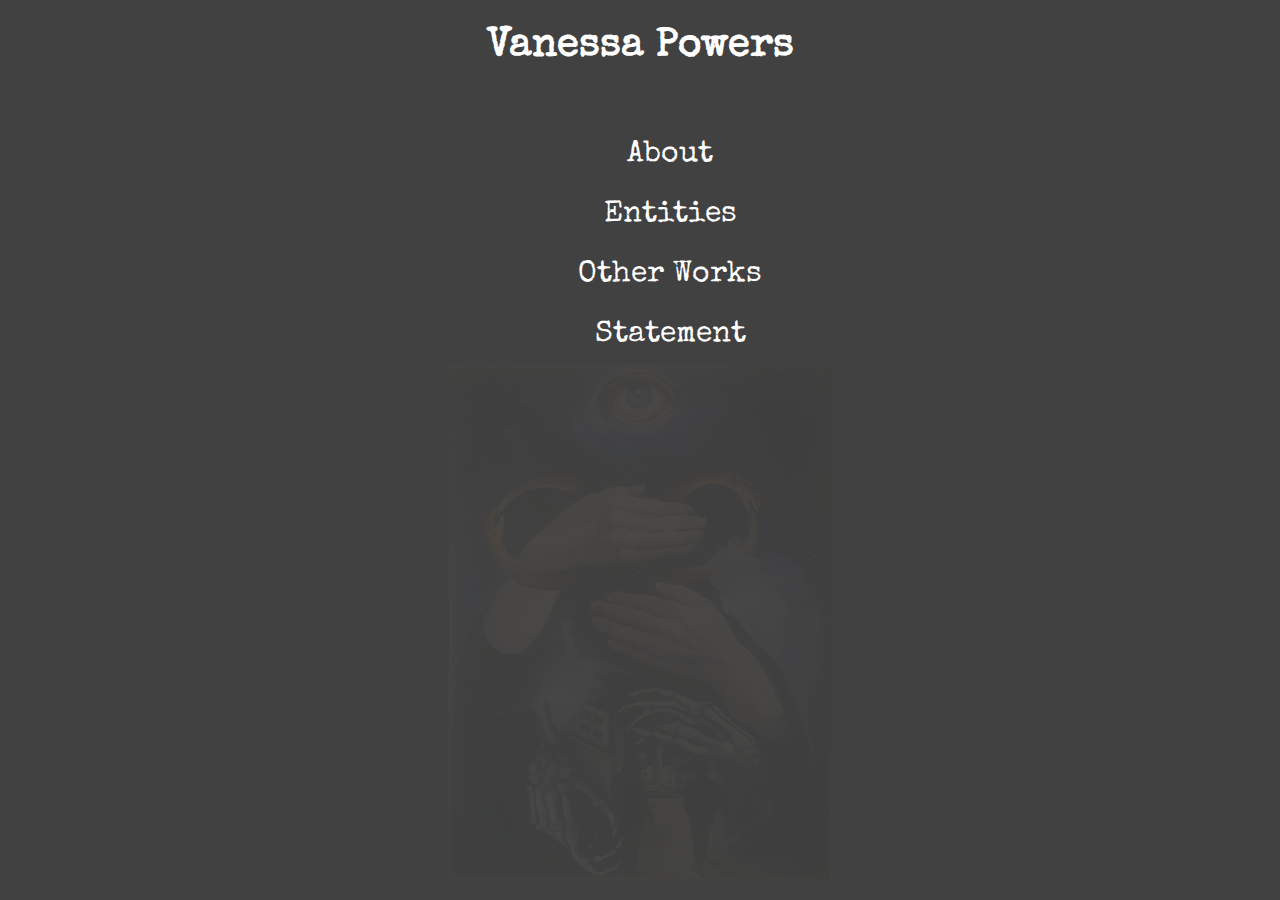
==== index.html @ fae6e9ec "improvements to homepage" ====
<!DOCTYPE html>
    <html>
        <head>
            <title>
            </title>
            <link rel="stylesheet" type="text/css" href="styles.css">
             <link rel="stylesheet" href="https://maxcdn.bootstrapcdn.com/font-awesome/4.3.0/css/font-awesome.min.css">
            <script src="https://code.jquery.com/jquery-2.1.4.min.js"></script>
            <link href='https://fonts.googleapis.com/css?family=Special+Elite' rel='stylesheet' type='text/css'>
            <link rel="stylesheet" href="https://maxcdn.bootstrapcdn.com/font-awesome/4.4.0/css/font-awesome.min.css">
        </head>
        <body>
                

                <div class="header">
                      <h1><a href="index.html"><h1>Vanessa Powers</a></h1>
                </div>
            
                    <nav>  
                        <div class="mouse"><!--<h5>Navigate</h5>--><i class="fa fa-bars"></i><img src="images/mouse1.jpg"></div>
                   
                        <ul>
                            <li><a href="#">About</a></li>
                            <li><a href="#">Entities</a></li>
                            <li><a href="">Other Works</a></li>
                            <li><a href="">Statement</a></li>
                        </ul>
                    </nav>
               <div class="entity"><img src="images/entity1.jpg" onmouseover="this.src='images/entity2.jpg'" onmouseout="this.src='images/entity1.jpg' "/></div>

         <script>
                    $(document).ready(function(){
                    $(".entity").hide().fadeIn(5000);
                });
                   $(document).ready(function() {
                   $("ul li a").mouseenter(function() {
                    $(this).css({
                     
                    });
                  });

                  $("ul li a").mouseleave(function() {
                    $(this).attr("style", "");
                  });

                  $(".mouse").click(function() {
                    if ($("ul").hasClass("open")) {
                      $("ul").slideUp();
                      $("ul").removeClass("open");
                    } else {
                      $("ul").slideDown();
                      $("ul").addClass("open");
                    }
                  });
                });

    </script>
       
        </body>
    </html>
---- styles.css ----
html {
    background-color: #414141;
    color: white;
    margin: 0 auto;
    font-family: 'Special Elite', cursive;
}

a {
    text-decoration: none;
    color: white;
}


a:hover {
  color:gray;
}

h1 {
  font-size: 40px;
}

.header {
  width: 100%; 
  text-align: center;
  background-color: #414141;

}

.entity {
    text-align: center; 
}
 
nav {
  float: left;
  width: 100%;
  clear: both;
  
   
}

ul {
    display: block;
    padding: 15px;
    width: 100%;
    text-align: center;
}

ul li {
    float: left;
    display: inline-block;
    font-size: 30px;
    padding: 15px;
    width: 100%;
      
}


.mouse {
  display: none;
  font-size: 15px;
  float: left;
  cursor: pointer;

}

 @media (max-width: 900px) {
        .mouse {
          font-size: 15px;
          display: block;
          border-width: 2px;
          border-color: black;
          text-align: center;
          width:100%;
          padding-bottom: 10px;
          padding-left: 25px;
        }

        ul {
          display: none;
          width: 100%;
        
        }

        .entity img {
           height: 400px;
        }

        ul li {
          width: 100%;


        }
      }
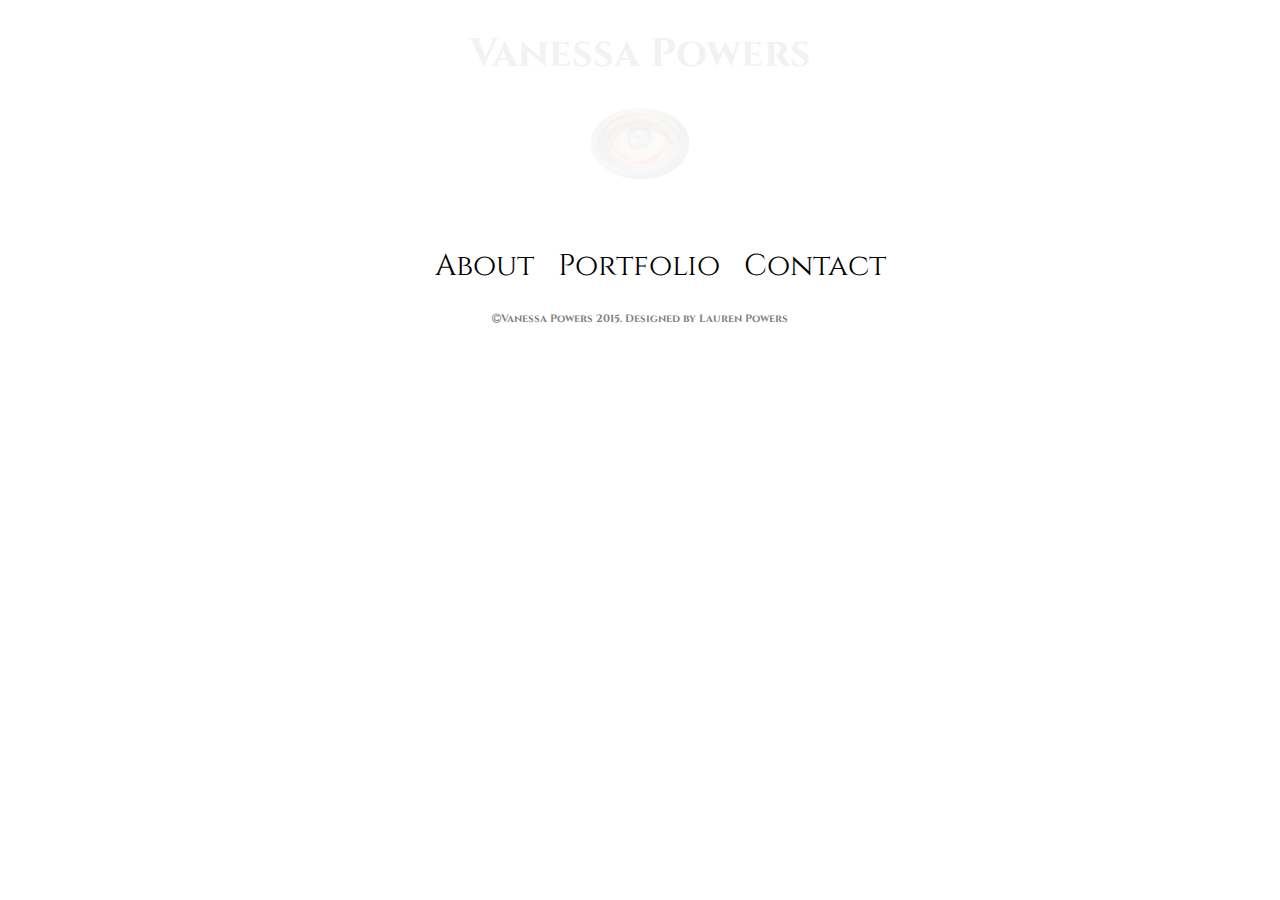
==== commit 0f6a0c26: "modified after vanessa input" ====
--- a/index.html
+++ b/index.html
@@ -1,60 +1,65 @@
 <!DOCTYPE html>
     <html>
         <head>
-            <title>
-            </title>
+            <title>Vanessa Powers</title>
             <link rel="stylesheet" type="text/css" href="styles.css">
              <link rel="stylesheet" href="https://maxcdn.bootstrapcdn.com/font-awesome/4.3.0/css/font-awesome.min.css">
             <script src="https://code.jquery.com/jquery-2.1.4.min.js"></script>
-            <link href='https://fonts.googleapis.com/css?family=Special+Elite' rel='stylesheet' type='text/css'>
+            <link href='https://fonts.googleapis.com/css?family=Cinzel' rel='stylesheet' type='text/css'>
             <link rel="stylesheet" href="https://maxcdn.bootstrapcdn.com/font-awesome/4.4.0/css/font-awesome.min.css">
+              <link rel="shortcut icon" href="images/eye.png" type="image/ico" />
         </head>
+
         <body>
-                
-
                 <div class="header">
                       <h1><a href="index.html"><h1>Vanessa Powers</a></h1>
+                      <div id="eye"> <img src="images/eye.png"></div>
                 </div>
-            
-                    <nav>  
-                        <div class="mouse"><!--<h5>Navigate</h5>--><i class="fa fa-bars"></i><img src="images/mouse1.jpg"></div>
-                   
+         
+                    <nav> 
+                        <div class="mouse">
+                         <i class="fa fa-bars"></i>
+                        </div>
                         <ul>
-                            <li><a href="#">About</a></li>
-                            <li><a href="#">Entities</a></li>
-                            <li><a href="">Other Works</a></li>
-                            <li><a href="">Statement</a></li>
+                            <li><a href="about.html">About</a></li>
+                            <li><a href="">Portfolio</a></li>
+                            <li><a href="">Contact</a></li>
                         </ul>
                     </nav>
-               <div class="entity"><img src="images/entity1.jpg" onmouseover="this.src='images/entity2.jpg'" onmouseout="this.src='images/entity1.jpg' "/></div>
+                  <div class ="footer">
+                    <h6><i class="fa fa-copyright"></i>Vanessa Powers 2015. Designed by Lauren Powers</h6>
+                  </div>
+                 
+    
+              <!-- <div class="entity"><img src="images/entity1.jpg" onmouseover="this.src='images/entity2.jpg'" onmouseout="this.src='images/entity1.jpg' "/></div> -->
 
-         <script>
-                    $(document).ready(function(){
-                    $(".entity").hide().fadeIn(5000);
-                });
-                   $(document).ready(function() {
-                   $("ul li a").mouseenter(function() {
-                    $(this).css({
-                     
-                    });
-                  });
+          <script>
+                          $(document).ready(function(){
+                          $(".header").hide().fadeIn(5000);
+                      });
+                         $(document).ready(function() {
+                         $("ul li a").mouseenter(function() {
+                          $(this).css({
+                           
+                          });
+                        });
 
-                  $("ul li a").mouseleave(function() {
-                    $(this).attr("style", "");
-                  });
+                        $("ul li a").mouseleave(function() {
+                          $(this).attr("style", "");
+                        });
 
-                  $(".mouse").click(function() {
-                    if ($("ul").hasClass("open")) {
-                      $("ul").slideUp();
-                      $("ul").removeClass("open");
-                    } else {
-                      $("ul").slideDown();
-                      $("ul").addClass("open");
-                    }
-                  });
-                });
+                        $(".mouse").click(function() {
+                          if ($("ul").hasClass("open")) {
+                            $("ul").slideUp();
+                            $("ul").removeClass("open");
+                          } else {
+                            $("ul").slideDown();
+                            $("ul").addClass("open");
+                          }
+                        });
+                      });
 
-    </script>
+          </script>
        
         </body>
     </html>--- a/styles.css
+++ b/styles.css
@@ -1,13 +1,14 @@
 html {
-    background-color: #414141;
-    color: white;
+    color: black;
     margin: 0 auto;
-    font-family: 'Special Elite', cursive;
+    text-align: center;
+    font-family: 'Cinzel', serif;
 }
 
 a {
     text-decoration: none;
-    color: white;
+    color: black;
+    text-align: center;
 }
 
 
@@ -15,45 +16,63 @@
   color:gray;
 }
 
+
+nav {
+  float: left;
+  width: 100%;
+  display: block; 
+  text-align: center;
+  clear: both;
+
+}
+
+/*nav {
+  width: 100%;
+  text-align: center;
+}*/
+
+ul {
+  text-align: 
+}
+
+
+ul li {
+  display: inline-block;
+  font-size: 30px;
+  margin: 10px;    
+}
+
+
 h1 {
   font-size: 40px;
 }
 
 .header {
   width: 100%; 
-  text-align: center;
-  background-color: #414141;
-
+  clear: both;
 }
 
-.entity {
-    text-align: center; 
-}
- 
-nav {
+
+.artistpic {
   float: left;
-  width: 100%;
-  clear: both;
-  
-   
+  width: 300px;
+  margin-right: 15px;
 }
 
-ul {
-    display: block;
-    padding: 15px;
-    width: 100%;
-    text-align: center;
+#eye {
+  text-align: center;
 }
 
-ul li {
-    float: left;
-    display: inline-block;
-    font-size: 30px;
-    padding: 15px;
-    width: 100%;
-      
+.bio {
+  font-size: 20px;
 }
 
+.left-col, .right-col {
+  float: left;
+  width: 50%;
+  padding: 15px;
+  box-sizing: border-box;
+}
 
 .mouse {
   display: none;
@@ -63,32 +82,28 @@
 
 }
 
+.footer {
+  color: gray;
+  
+}
+
  @media (max-width: 900px) {
         .mouse {
           font-size: 15px;
           display: block;
-          border-width: 2px;
-          border-color: black;
           text-align: center;
           width:100%;
           padding-bottom: 10px;
-          padding-left: 25px;
         }
 
         ul {
           display: none;
           width: 100%;
-        
-        }
-
-        .entity img {
-           height: 400px;
+          margin-left: -50px;
         }
 
         ul li {
           width: 100%;
-
-
         }
       }
   
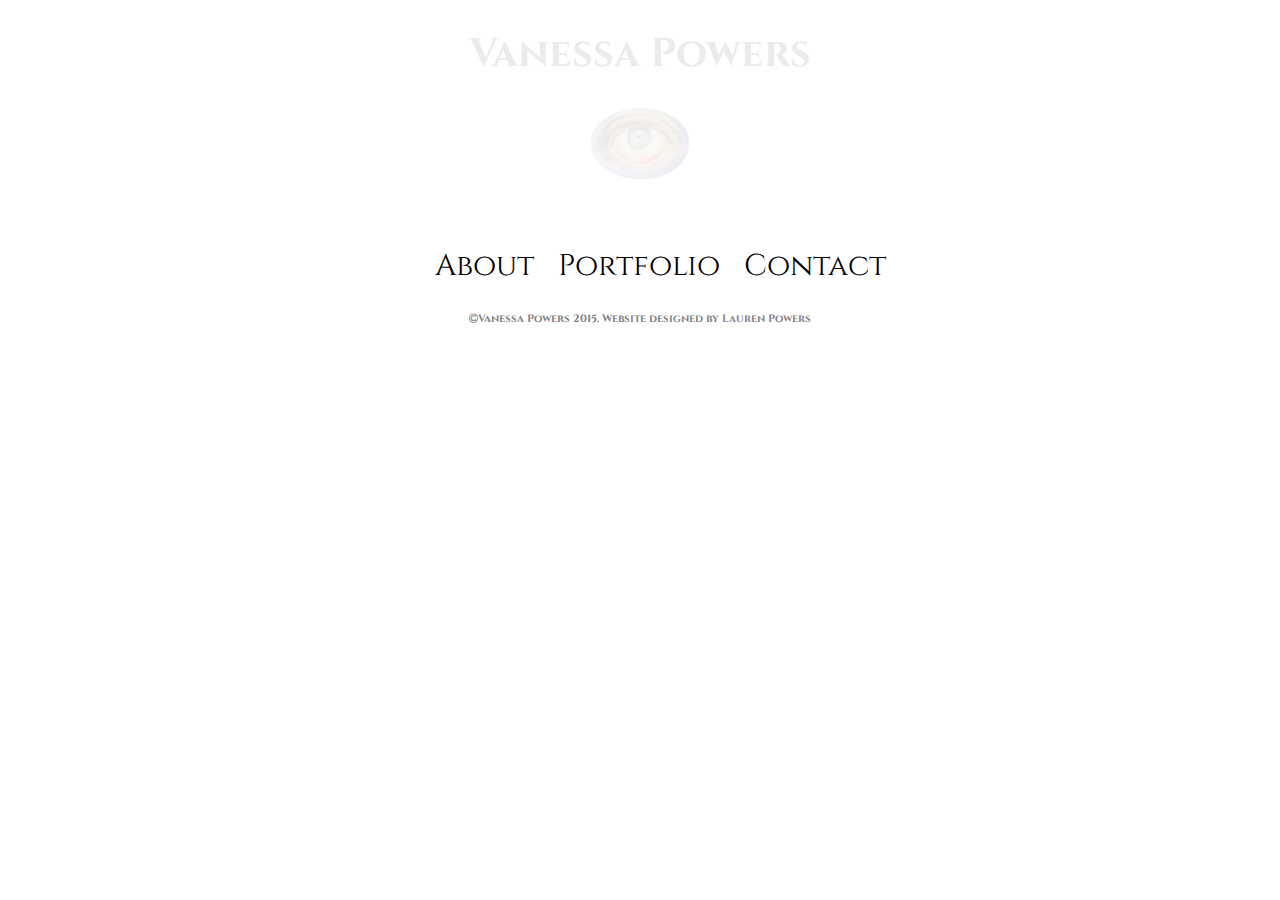
==== commit f2bb1116: "added images to portfolio page" ====
--- a/index.html
+++ b/index.html
@@ -22,20 +22,20 @@
                         </div>
                         <ul>
                             <li><a href="about.html">About</a></li>
-                            <li><a href="">Portfolio</a></li>
+                            <li><a href="portfolio.html">Portfolio</a></li>
                             <li><a href="">Contact</a></li>
                         </ul>
                     </nav>
                   <div class ="footer">
-                    <h6><i class="fa fa-copyright"></i>Vanessa Powers 2015. Designed by Lauren Powers</h6>
+                    <h6><i class="fa fa-copyright"></i>Vanessa Powers 2015. Website designed by Lauren Powers</h6>
                   </div>
-                 
+                
     
               <!-- <div class="entity"><img src="images/entity1.jpg" onmouseover="this.src='images/entity2.jpg'" onmouseout="this.src='images/entity1.jpg' "/></div> -->
 
           <script>
                           $(document).ready(function(){
-                          $(".header").hide().fadeIn(5000);
+                          $(".header").hide().fadeIn(4000);
                       });
                          $(document).ready(function() {
                          $("ul li a").mouseenter(function() {
--- a/styles.css
+++ b/styles.css
@@ -26,10 +26,6 @@
 
 }
 
-/*nav {
-  width: 100%;
-  text-align: center;
-}*/
 
 ul {
   text-align: 
@@ -53,12 +49,6 @@
 }
 
 
-.artistpic {
-  float: left;
-  width: 300px;
-  margin-right: 15px;
-}
-
 #eye {
   text-align: center;
 }
@@ -71,6 +61,7 @@
   float: left;
   width: 50%;
   padding: 15px;
+  text-align: left;
   box-sizing: border-box;
 }
 
@@ -84,7 +75,12 @@
 
 .footer {
   color: gray;
-  
+
+}
+
+.thumbnail {
+  width: 200px;
+  margin: 6px;
 }
 
  @media (max-width: 900px) {
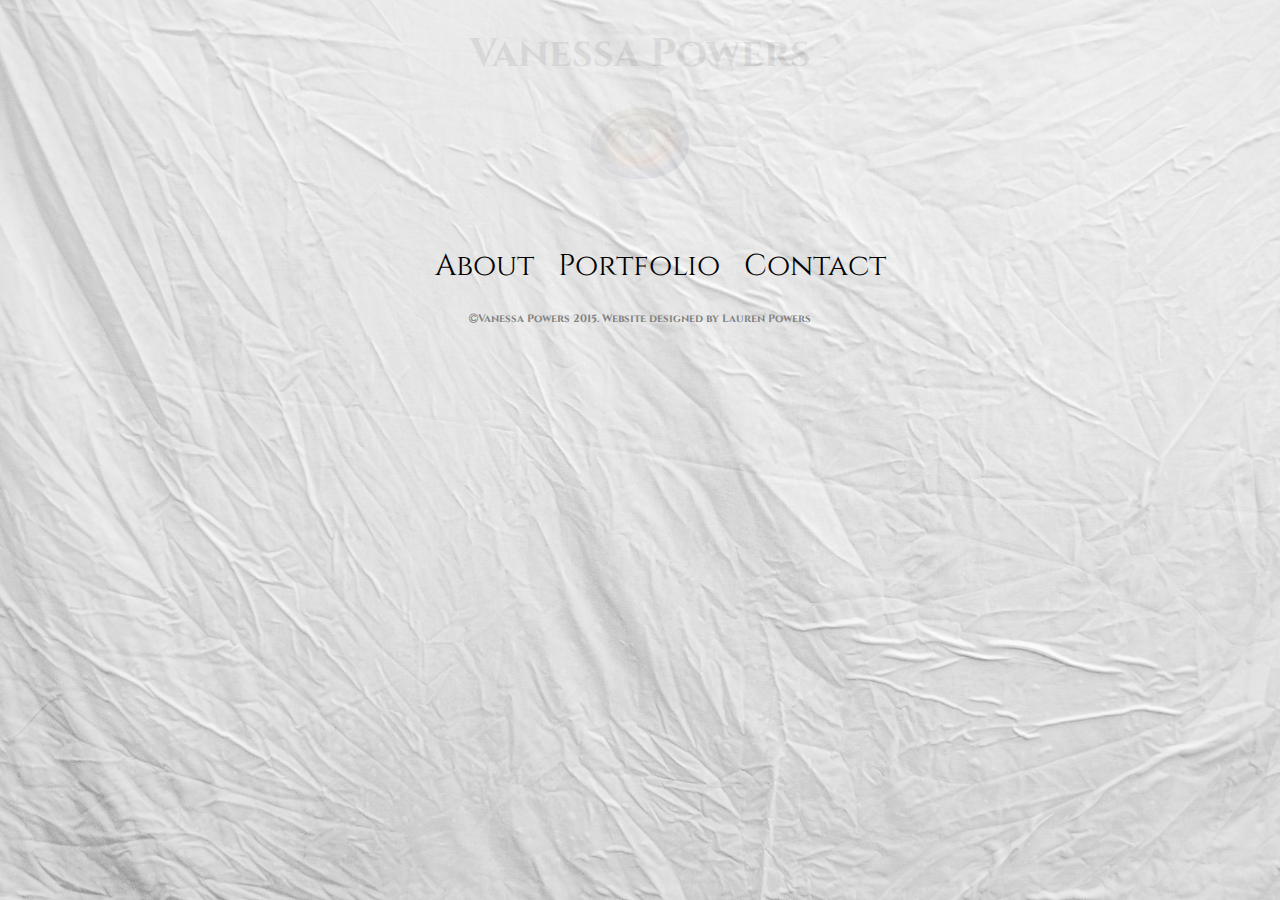
==== commit 084ce5d1: "added link to PDF artist CV..testing background img" ====
--- a/index.html
+++ b/index.html
@@ -18,12 +18,12 @@
          
                     <nav> 
                         <div class="mouse">
-                         <i class="fa fa-bars"></i>
+                        <h2><i class="fa fa-bars"></i></h2>
                         </div>
                         <ul>
                             <li><a href="about.html">About</a></li>
                             <li><a href="portfolio.html">Portfolio</a></li>
-                            <li><a href="">Contact</a></li>
+                            <li><a href="contact.html">Contact</a></li>
                         </ul>
                     </nav>
                   <div class ="footer">
--- a/styles.css
+++ b/styles.css
@@ -1,7 +1,11 @@
 html {
+    background: url("images/whitebackground.jpg") no-repeat center center fixed;
+    background-color: #000;
+    background-size: cover;
     color: black;
     margin: 0 auto;
     text-align: center;
+    background-color: white;
     font-family: 'Cinzel', serif;
 }
 
@@ -43,6 +47,10 @@
   font-size: 40px;
 }
 
+h2 {
+  text-align: center;
+}
+
 .header {
   width: 100%; 
   clear: both;
@@ -57,12 +65,24 @@
   font-size: 20px;
 }
 
+.contact {
+  height: 500px;
+}
+
 .left-col, .right-col {
   float: left;
-  width: 50%;
   padding: 15px;
   text-align: left;
   box-sizing: border-box;
+}
+
+.left-col {
+  width: 60%;
+}
+
+.right-col {
+  width: 40%; 
+
 }
 
 .mouse {
@@ -75,15 +95,27 @@
 
 .footer {
   color: gray;
-
 }
 
 .thumbnail {
   width: 200px;
-  margin: 6px;
+  margin: 10px;
 }
 
- @media (max-width: 900px) {
+.socialmedia {
+  float: left;
+  height: 100px;
+  text-align: center;
+  width:100%;
+  margin: 10px;
+  clear:both;
+}
+
+.contact {
+  padding: 10px;
+}
+
+ @media (max-width: 800px) {
         .mouse {
           font-size: 15px;
           display: block;
@@ -101,5 +133,10 @@
         ul li {
           width: 100%;
         }
+
+        .thumbnail {
+          width: 150px;
+          margin: 4px;
+        }
       }
   
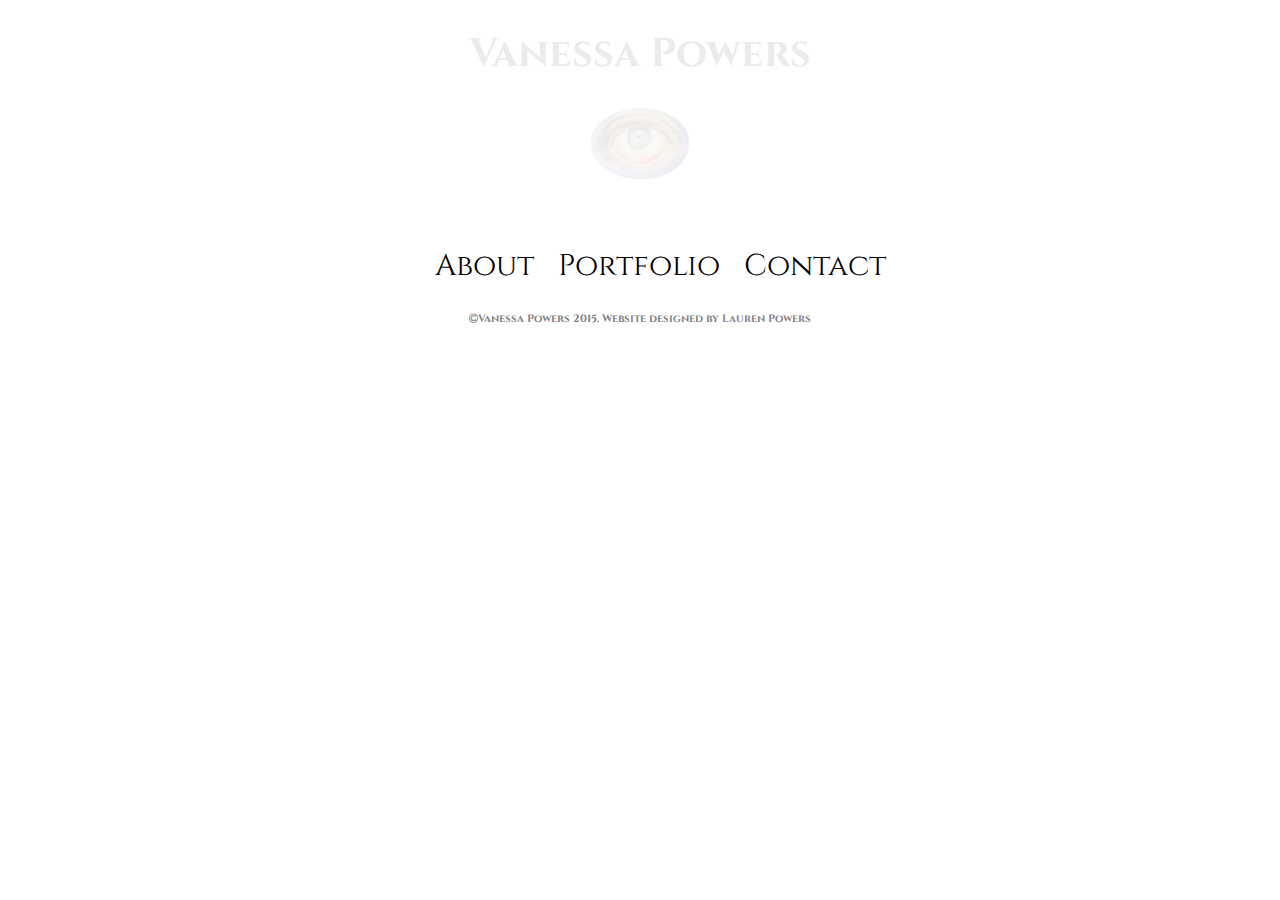
==== commit 8e1941ab: "removed background image" ====
--- a/index.html
+++ b/index.html
@@ -3,61 +3,58 @@
         <head>
             <title>Vanessa Powers</title>
             <link rel="stylesheet" type="text/css" href="styles.css">
-             <link rel="stylesheet" href="https://maxcdn.bootstrapcdn.com/font-awesome/4.3.0/css/font-awesome.min.css">
+            <link rel="stylesheet" href="https://maxcdn.bootstrapcdn.com/font-awesome/4.3.0/css/font-awesome.min.css">
             <script src="https://code.jquery.com/jquery-2.1.4.min.js"></script>
             <link href='https://fonts.googleapis.com/css?family=Cinzel' rel='stylesheet' type='text/css'>
             <link rel="stylesheet" href="https://maxcdn.bootstrapcdn.com/font-awesome/4.4.0/css/font-awesome.min.css">
-              <link rel="shortcut icon" href="images/eye.png" type="image/ico" />
+            <link rel="shortcut icon" href="images/eye.png" type="image/ico" />
         </head>
 
         <body>
-                <div class="header">
-                      <h1><a href="index.html"><h1>Vanessa Powers</a></h1>
-                      <div id="eye"> <img src="images/eye.png"></div>
-                </div>
-         
-                    <nav> 
-                        <div class="mouse">
-                        <h2><i class="fa fa-bars"></i></h2>
-                        </div>
-                        <ul>
-                            <li><a href="about.html">About</a></li>
-                            <li><a href="portfolio.html">Portfolio</a></li>
-                            <li><a href="contact.html">Contact</a></li>
-                        </ul>
-                    </nav>
-                  <div class ="footer">
-                    <h6><i class="fa fa-copyright"></i>Vanessa Powers 2015. Website designed by Lauren Powers</h6>
-                  </div>
-                
-    
-              <!-- <div class="entity"><img src="images/entity1.jpg" onmouseover="this.src='images/entity2.jpg'" onmouseout="this.src='images/entity1.jpg' "/></div> -->
+            <div class="header">
+                  <h1><a href="index.html"><h1>Vanessa Powers</a></h1>
+                  <div id="eye"> <img src="images/eye.png"></div>
+            </div>
+     
+                <nav> 
+                    <div class="mouse">
+                    <h2><i class="fa fa-bars"></i></h2>
+                    </div>
+                    <ul>
+                        <li><a href="about.html">About</a></li>
+                        <li><a href="portfolio.html">Portfolio</a></li>
+                        <li><a href="contact.html">Contact</a></li>
+                    </ul>
+                </nav>
+              <div class ="footer">
+                <h6><i class="fa fa-copyright"></i>Vanessa Powers 2015. Website designed by Lauren Powers</h6>
+              </div>
 
           <script>
-                          $(document).ready(function(){
-                          $(".header").hide().fadeIn(4000);
-                      });
-                         $(document).ready(function() {
-                         $("ul li a").mouseenter(function() {
-                          $(this).css({
-                           
-                          });
-                        });
+              $(document).ready(function(){
+              $(".header").hide().fadeIn(4000);
+          });
+             $(document).ready(function() {
+             $("ul li a").mouseenter(function() {
+              $(this).css({
+               
+              });
+            });
 
-                        $("ul li a").mouseleave(function() {
-                          $(this).attr("style", "");
-                        });
+            $("ul li a").mouseleave(function() {
+              $(this).attr("style", "");
+            });
 
-                        $(".mouse").click(function() {
-                          if ($("ul").hasClass("open")) {
-                            $("ul").slideUp();
-                            $("ul").removeClass("open");
-                          } else {
-                            $("ul").slideDown();
-                            $("ul").addClass("open");
-                          }
-                        });
-                      });
+            $(".mouse").click(function() {
+              if ($("ul").hasClass("open")) {
+                $("ul").slideUp();
+                $("ul").removeClass("open");
+              } else {
+                $("ul").slideDown();
+                $("ul").addClass("open");
+              }
+            });
+          });
 
           </script>
        
--- a/styles.css
+++ b/styles.css
@@ -1,7 +1,7 @@
 html {
-    background: url("images/whitebackground.jpg") no-repeat center center fixed;
+   /* background: url("images/whitebackground.jpg") no-repeat center center fixed;
     background-color: #000;
-    background-size: cover;
+    background-size: cover;*/
     color: black;
     margin: 0 auto;
     text-align: center;
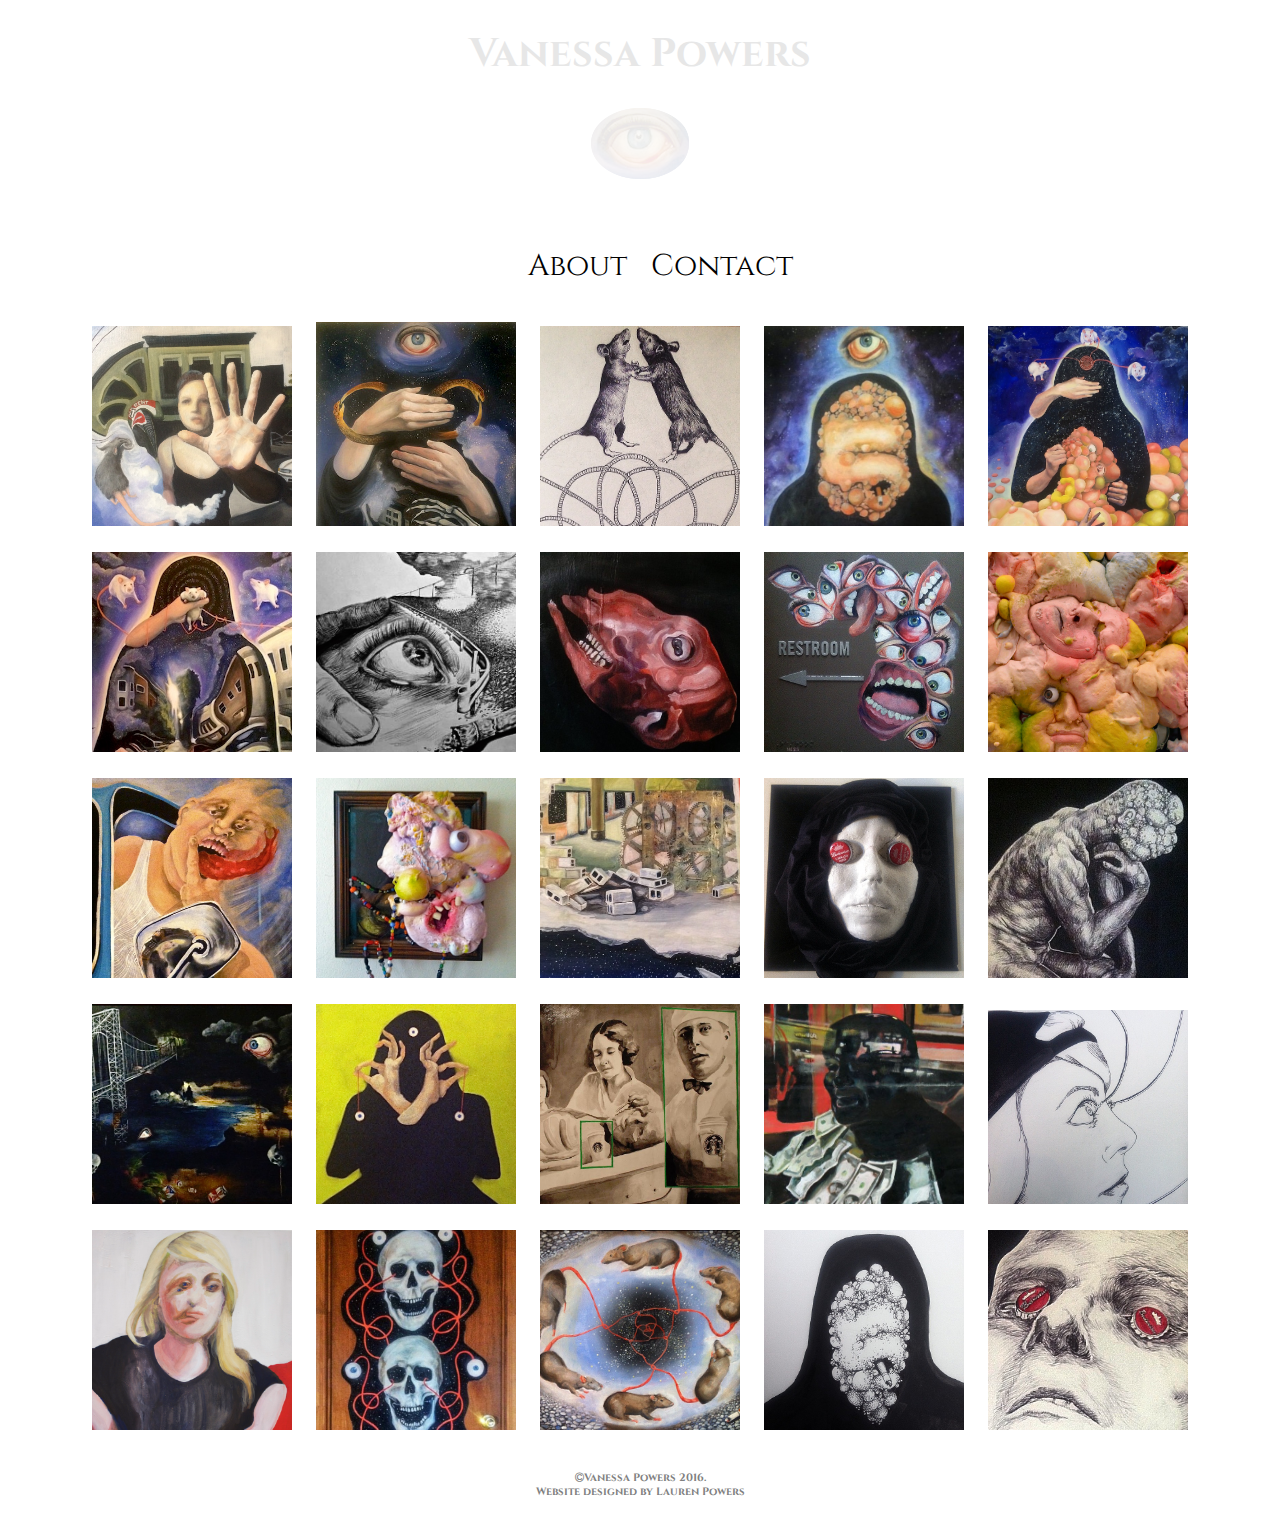
==== commit 5a27344e: "eliminated portfolio page" ====
--- a/index.html
+++ b/index.html
@@ -22,13 +22,68 @@
                     </div>
                     <ul>
                         <li><a href="about.html">About</a></li>
-                        <li><a href="portfolio.html">Portfolio</a></li>
                         <li><a href="contact.html">Contact</a></li>
                     </ul>
                 </nav>
-              <div class ="footer">
-                <h6><i class="fa fa-copyright"></i>Vanessa Powers 2015. Website designed by Lauren Powers</h6>
+             
+
+               <div class ="imagegallery">
+
+                  <a href="images/1.jpg" data-lightbox="image" title ="Oil on Canvas. 2015"><img class="thumbnail" src="images/thumbnail1.jpg">
+
+                  <a href="images/2.jpg" data-lightbox="image" title =" Futility. Oil on Canvas. 18 x 24 in. 2015"><img class="thumbnail" src="images/thumbnail2.jpg"></a>
+
+                  <a href="images/3.jpg" data-lightbox="image" title ="Rat King Mandala. Ink on Paper. 16 x 20 in. 2015"><img class="thumbnail" src="images/thumbnail3.jpg"></a>
+
+                  <a href="images/4.jpg" data-lightbox="image" title ="Entity. Oil on Canvas. 24 x 30 in. 2015"><img class="thumbnail" src="images/thumbnail4.jpg"></a>
+
+                  <a href="images/5.jpg" data-lightbox="image" title ="Denial/Acceptance. Oil on Canvas. 4 x 5 ft. 2015"><img class="thumbnail" src="images/thumbnail5.jpg"></a>
+
+                  <a href="images/5a.jpg" data-lightbox="image" title ="Void. Oil on Canvas. 4 x 5 ft. 2015"><img class="thumbnail" src="images/thumbnail5a.jpg"></a>
+
+                  <a href="images/6.jpg" data-lightbox="image" title ="Ink on Paper. 8.75 x 11 in. 2014"><img class="thumbnail" src="images/thumbnail6.jpg"></a>
+
+                  <a href="images/7.jpg" data-lightbox="image" title ="Detail of work in progress. Oil on Canvas. 2016."><img class="thumbnail" src="images/thumbnail7.jpg"></a>
+
+                  <a href="images/8.jpg" data-lightbox="image" title ="#BathroomSelfie. Oil on Sign. 10 x 10 in. 2015"><img class="thumbnail" src="images/thumbnail8.jpg"></a>
+
+                  <a href="images/8a.jpg" data-lightbox="image" title ="Mixed Media. 2013."><img class="thumbnail" src="images/thumbnail8a.jpg"></a>
+
+                  <a href="images/9.jpg" data-lightbox="image" title = "Good Morning. Oil on Canvas. 2013."><img class="thumbnail" src="images/thumbnail9.jpg"></a>
+
+                  <a href="images/9a.jpg" data-lightbox="image" title = "Mixed Media. 2013."><img class="thumbnail" src="images/thumbnail9a.jpg"></a>
+
+                  <a href="images/10.jpg" data-lightbox="image" title ="Collabortive Piece with Beth Achenbach for 313 Gallery. 2015."><img class="thumbnail" src="images/thumbnail10.jpg"></a>
+
+                  <a href="images/12.jpg" data-lightbox="image" title ="Death Mask. Mixed Media. 2014."><img class="thumbnail" src="images/thumbnail12.jpg"></a>
+
+                  <a href="images/13.jpg" data-lightbox="image" title = "Thinker. 16 x 20 in. Ink on Paper. 2014"><img class="thumbnail" src="images/thumbnail13.jpg"></a>
+
+                  <a href="images/14.jpg" data-lightbox="image" title ="Shore of Indifference. Oil/spray paint on canvas. 2014"><img class="thumbnail" src="images/thumbnail14.jpg"></a>
+
+                  <a href="images/15.jpg" data-lightbox="image" title ="Three Entities. 3 x 7.5 ft. Oil/Spray paint. 2014"><img class="thumbnail" src="images/thumbnail15.jpg"></a>
+
+                  <a href="images/16.jpg" data-lightbox="image" title ="No Refills. Ink and Acrylic. 2012."><img class="thumbnail" src="images/thumbnail16.jpg"></a>
+
+                  <a href="images/17.jpg" data-lightbox="image" title ="Central Ave. Oil on Cardboard. 2009."><img class="thumbnail" src="images/thumbnail17.jpg"></a>
+
+                  <a href="images/18.jpg" data-lightbox="image" title ="Pen and Ink. 2014."><img class="thumbnail" src="images/thumbnail18.jpg"></a>
+
+                  <a href="images/19.jpg" data-lightbox="image" title ="Oil on Canvas. 2012"><img class="thumbnail" src="images/thumbnail19.jpg"></a>
+
+                  <a href="images/20.jpg" data-lightbox="image" title ="Three Skulls. 3 x 5 ft. Oil on Canvas. 2014."><img class="thumbnail" src="images/thumbnail20.jpg"></a>
+
+                  <a href="images/21.jpg" data-lightbox="image" title ="Ratten-konig. Oil on Canvas. 2014."><img class="thumbnail" src="images/thumbnail21.jpg"></a>
+
+                  <a href="images/22.jpg" data-lightbox="image" title ="Pen and Ink. 2014."><img class="thumbnail" src="images/thumbnail22.jpg"></a>
+
+                  <a href="images/23.jpg" data-lightbox="image" title ="Death Mask. 16 x 20 in. Pen and Watercolor. 2014."><img class="thumbnail" src="images/thumbnail23.jpg"></a>
               </div>
+
+               <div class ="footer">
+                <h6><i class="fa fa-copyright"></i>Vanessa Powers 2016.<br> Website designed by Lauren Powers</h6>
+              </div>
+
 
           <script>
               $(document).ready(function(){
--- a/styles.css
+++ b/styles.css
@@ -77,11 +77,11 @@
 }
 
 .left-col {
-  width: 60%;
+  width: 40%;
 }
 
 .right-col {
-  width: 40%; 
+  width: 60%; 
 
 }
 
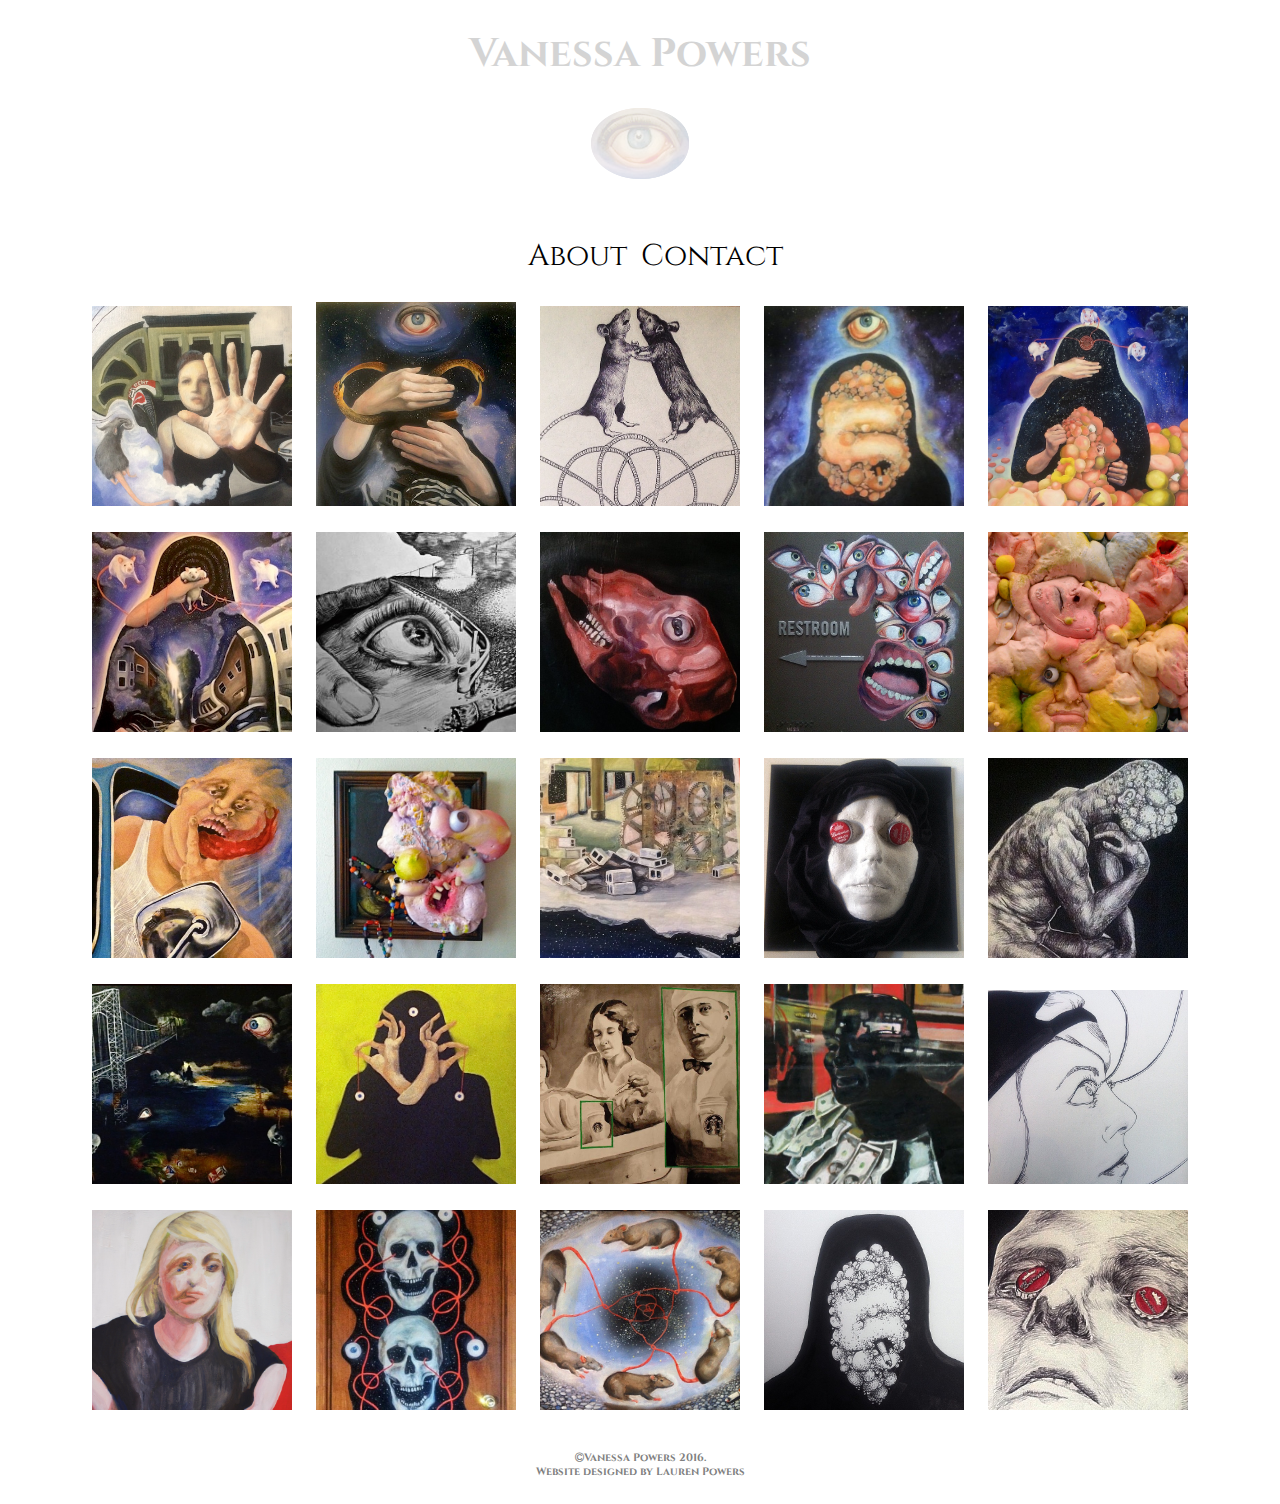
==== commit af973328: "fixed homepage/lightbox connection & about" ====
--- a/index.html
+++ b/index.html
@@ -8,26 +8,26 @@
             <link href='https://fonts.googleapis.com/css?family=Cinzel' rel='stylesheet' type='text/css'>
             <link rel="stylesheet" href="https://maxcdn.bootstrapcdn.com/font-awesome/4.4.0/css/font-awesome.min.css">
             <link rel="shortcut icon" href="images/eye.png" type="image/ico" />
+            <link href="lightbox/src/css/lightbox.css" rel="stylesheet">
         </head>
 
         <body>
-            <div class="header">
-                  <h1><a href="index.html"><h1>Vanessa Powers</a></h1>
-                  <div id="eye"> <img src="images/eye.png"></div>
-            </div>
-     
-                <nav> 
-                    <div class="mouse">
-                    <h2><i class="fa fa-bars"></i></h2>
-                    </div>
-                    <ul>
-                        <li><a href="about.html">About</a></li>
-                        <li><a href="contact.html">Contact</a></li>
-                    </ul>
-                </nav>
-             
+          <div class="header">
+                <h1><a href="index.html"><h1>Vanessa Powers</a></h1>
+                <div id="eye"><img src="images/eye.png"></div>
+          </div>
+   
+              <nav> 
+                  <div class="mouse">
+                   <h2><i class="fa fa-bars"></i></h2>
+                  </div>
+                  <ul>
+                      <li><a href="about.html">About</a></li>
+                      <li><a href="contact.html">Contact</a></li>
+                  </ul>
+              </nav>
 
-               <div class ="imagegallery">
+             <div class ="imagegallery">
 
                   <a href="images/1.jpg" data-lightbox="image" title ="Oil on Canvas. 2015"><img class="thumbnail" src="images/thumbnail1.jpg">
 
@@ -80,14 +80,17 @@
                   <a href="images/23.jpg" data-lightbox="image" title ="Death Mask. 16 x 20 in. Pen and Watercolor. 2014."><img class="thumbnail" src="images/thumbnail23.jpg"></a>
               </div>
 
-               <div class ="footer">
+
+            <div class ="footer">
                 <h6><i class="fa fa-copyright"></i>Vanessa Powers 2016.<br> Website designed by Lauren Powers</h6>
-              </div>
-
+            </div>
+                 
+    
+              <!-- <div class="entity"><img src="images/entity1.jpg" onmouseover="this.src='images/entity2.jpg'" onmouseout="this.src='images/entity1.jpg' "/></div> -->
 
           <script>
               $(document).ready(function(){
-              $(".header").hide().fadeIn(4000);
+              $(".header").hide().fadeIn(3000);
           });
              $(document).ready(function() {
              $("ul li a").mouseenter(function() {
@@ -110,8 +113,8 @@
               }
             });
           });
-
           </script>
+         <script src="lightbox/src/js/lightbox.js"></script>
        
         </body>
     </html>--- a/styles.css
+++ b/styles.css
@@ -27,7 +27,6 @@
   display: block; 
   text-align: center;
   clear: both;
-
 }
 
 
@@ -39,7 +38,7 @@
 ul li {
   display: inline-block;
   font-size: 30px;
-  margin: 10px;    
+  margin-right: 10px;   
 }
 
 
@@ -77,12 +76,11 @@
 }
 
 .left-col {
-  width: 40%;
+ width: 30%
 }
 
 .right-col {
-  width: 60%; 
-
+  width: 70%;
 }
 
 .mouse {
@@ -90,7 +88,6 @@
   font-size: 15px;
   float: left;
   cursor: pointer;
-
 }
 
 .footer {
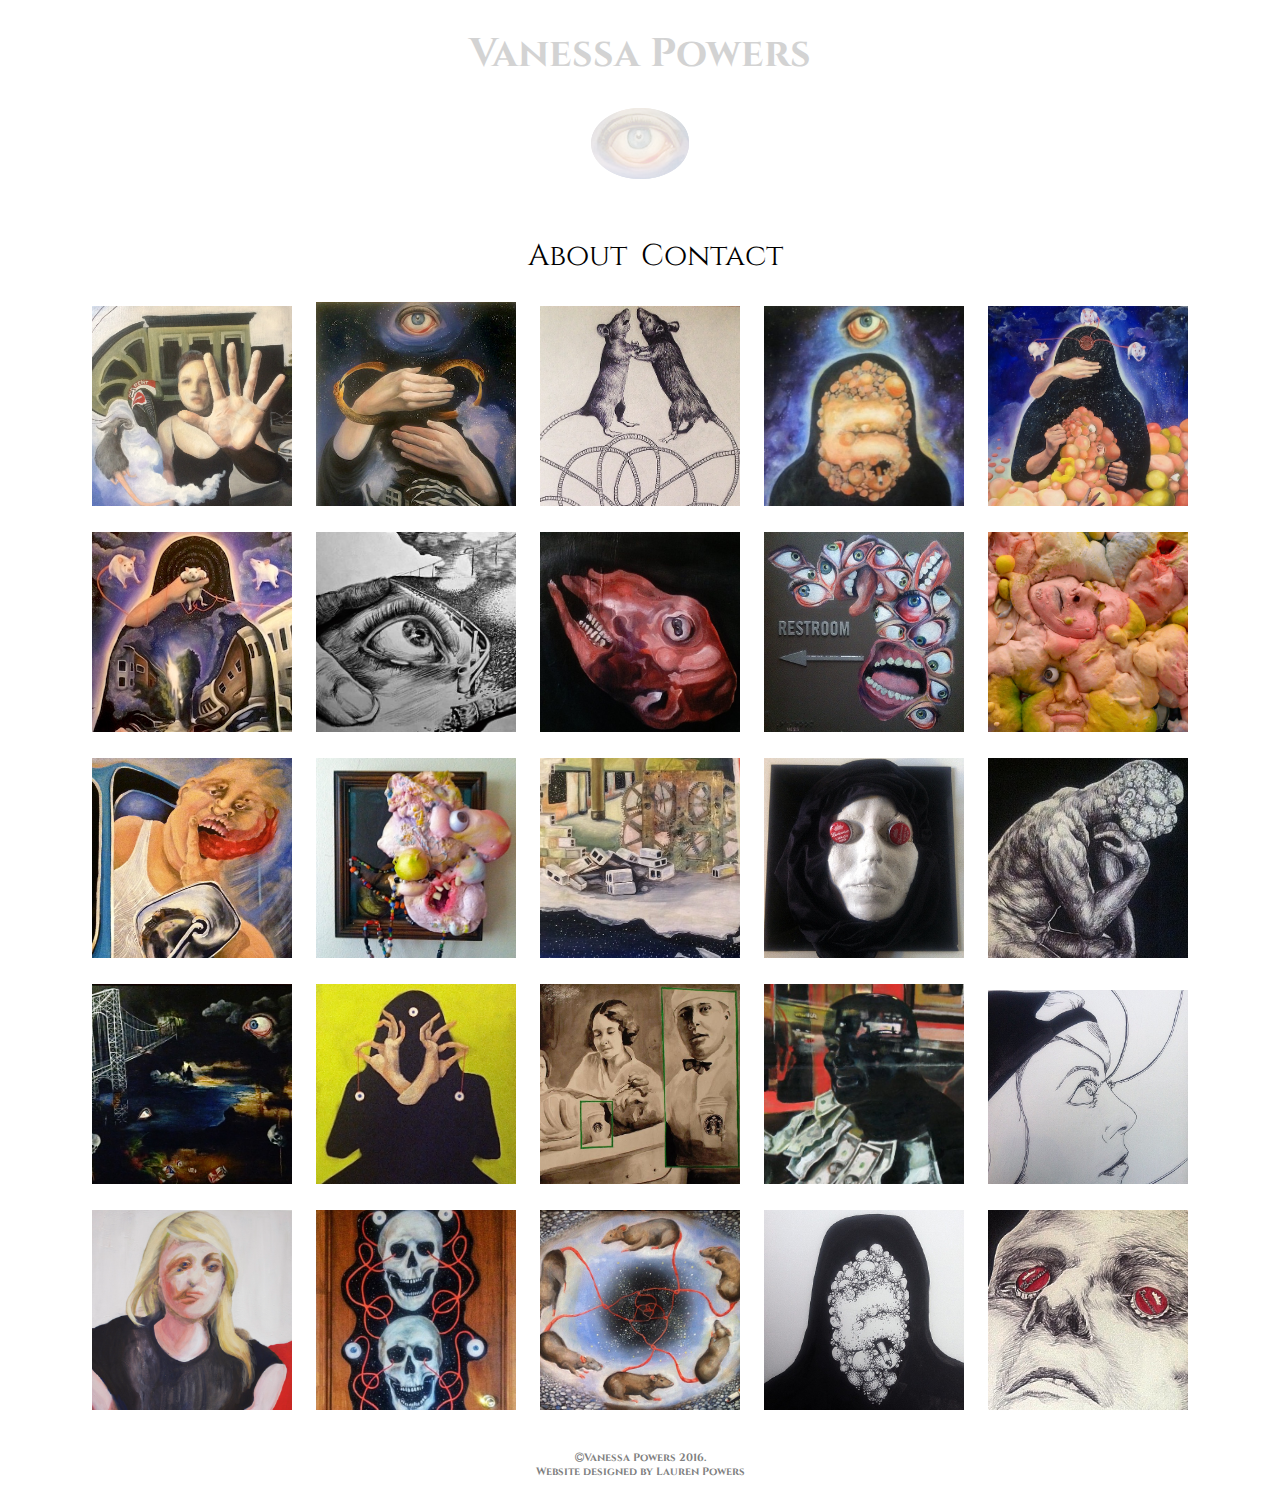
==== commit fe47bce7: "aligned coding" ====
--- a/index.html
+++ b/index.html
@@ -13,13 +13,13 @@
 
         <body>
           <div class="header">
-                <h1><a href="index.html"><h1>Vanessa Powers</a></h1>
-                <div id="eye"><img src="images/eye.png"></div>
+            <h1><a href="index.html"><h1>Vanessa Powers</a></h1>
+            <div id="eye"><img src="images/eye.png"></div>
           </div>
    
               <nav> 
                   <div class="mouse">
-                   <h2><i class="fa fa-bars"></i></h2>
+                  <h2><i class="fa fa-bars"></i></h2>
                   </div>
                   <ul>
                       <li><a href="about.html">About</a></li>
@@ -84,9 +84,6 @@
             <div class ="footer">
                 <h6><i class="fa fa-copyright"></i>Vanessa Powers 2016.<br> Website designed by Lauren Powers</h6>
             </div>
-                 
-    
-              <!-- <div class="entity"><img src="images/entity1.jpg" onmouseover="this.src='images/entity2.jpg'" onmouseout="this.src='images/entity1.jpg' "/></div> -->
 
           <script>
               $(document).ready(function(){
